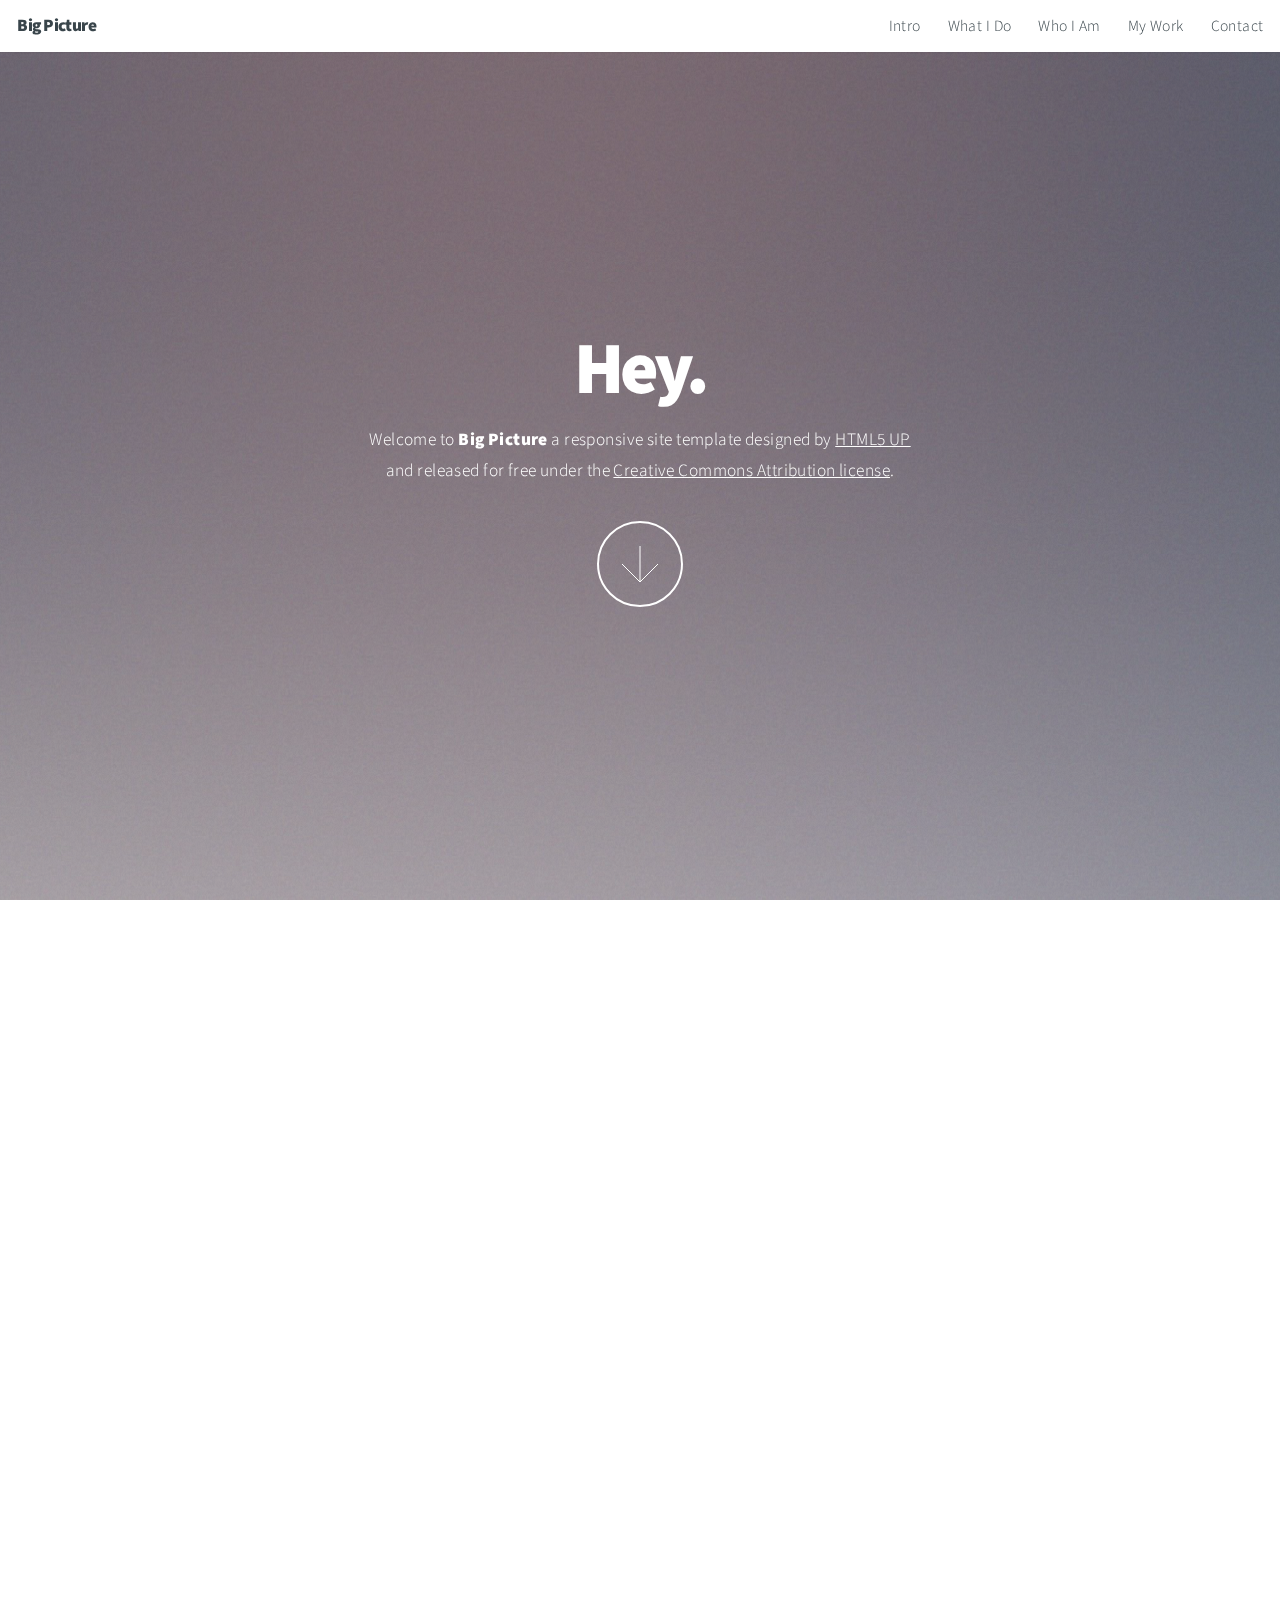
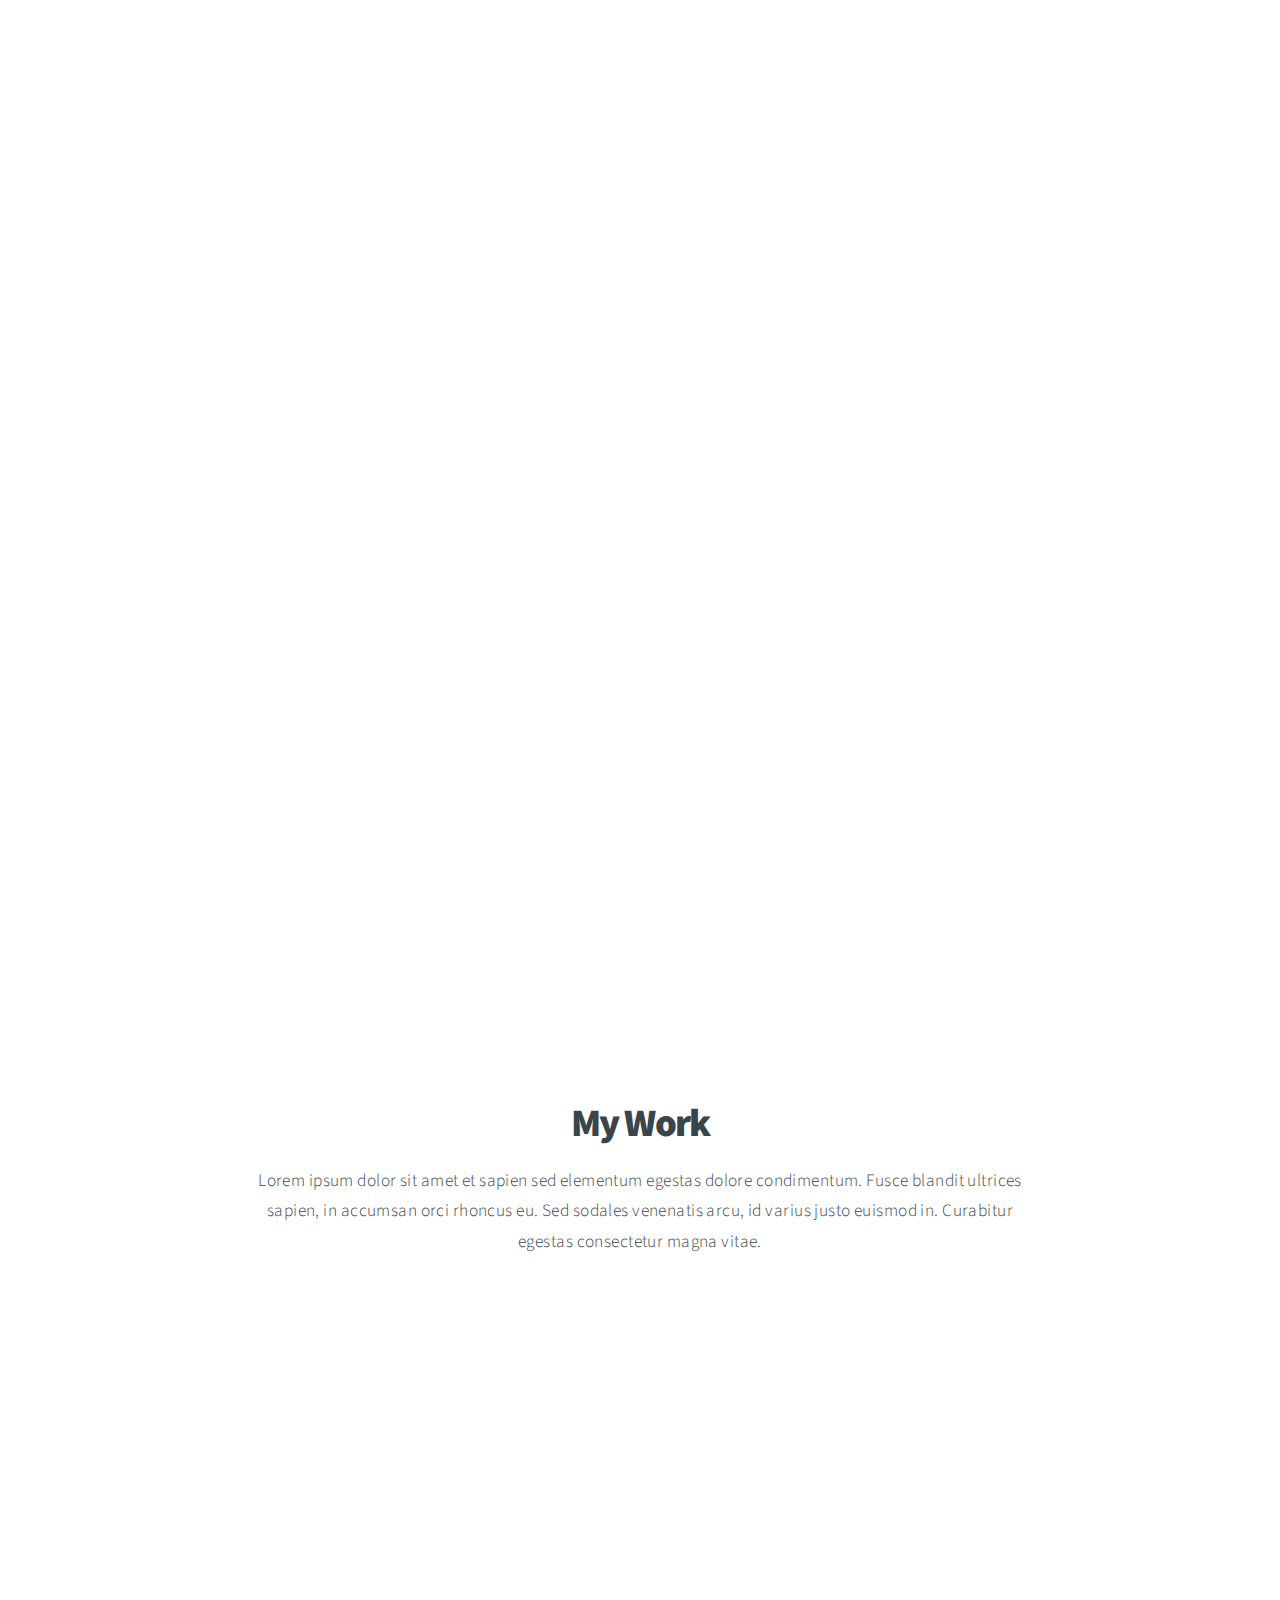
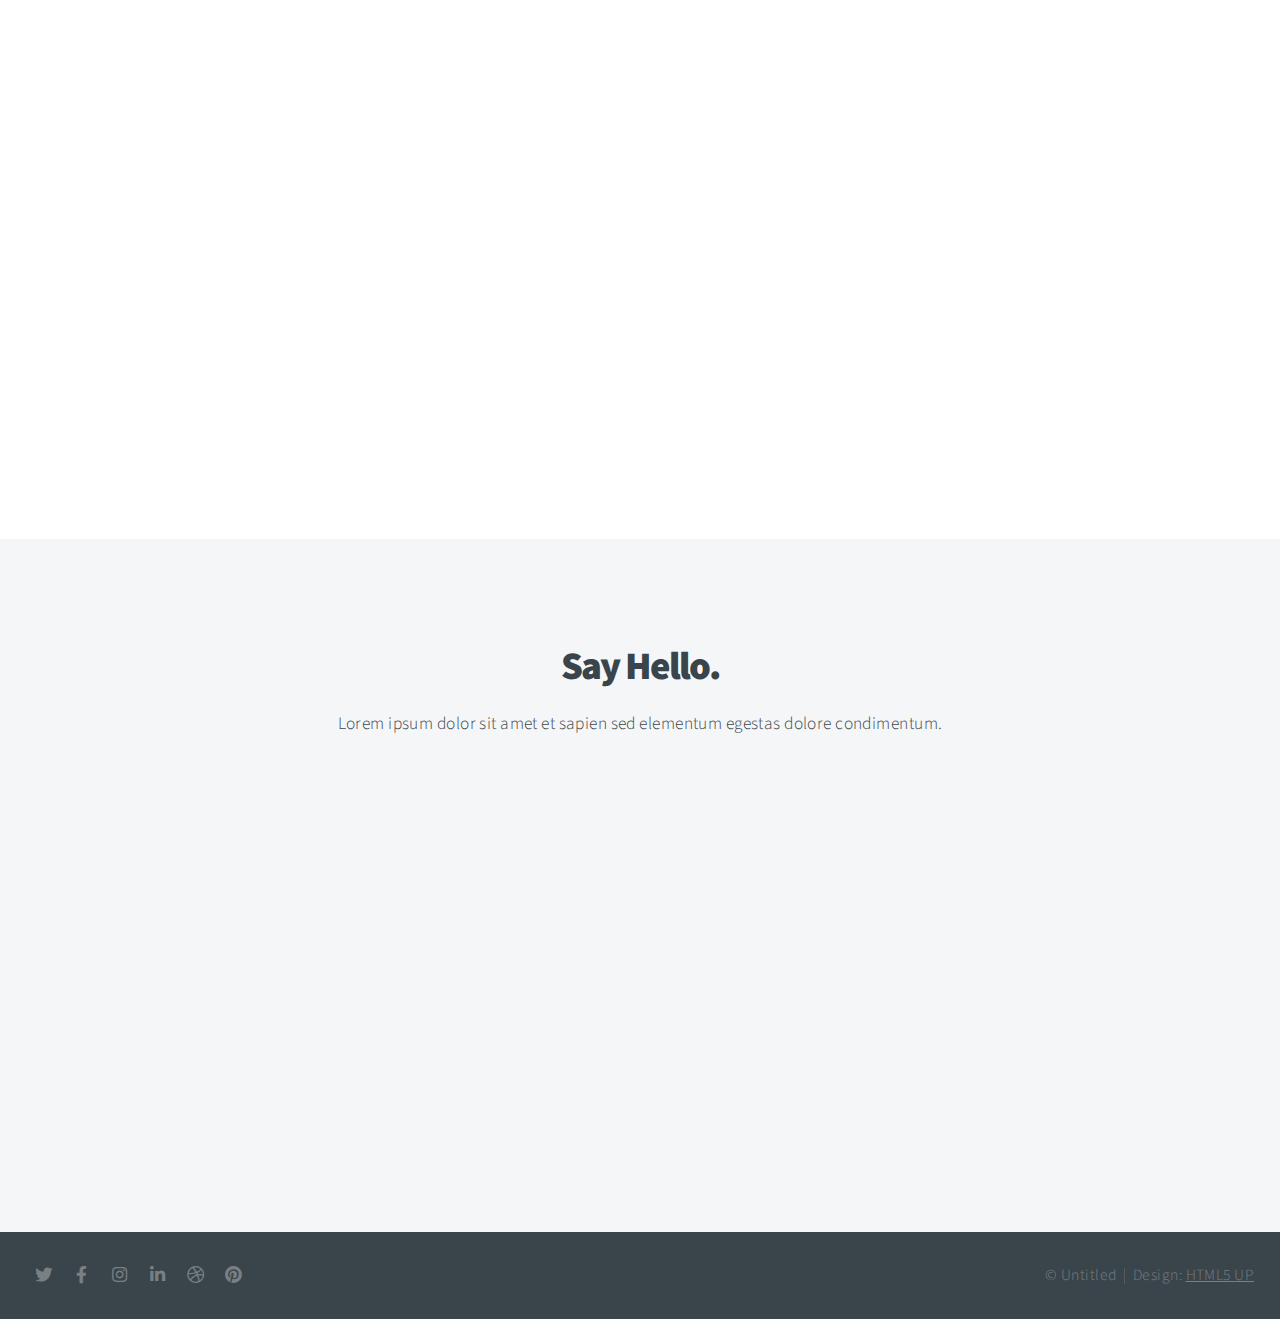
==== html5up-big-picture/index.html @ c62e4cae "html5 template added" ====
<!DOCTYPE HTML>
<!--
	Big Picture by HTML5 UP
	html5up.net | @ajlkn
	Free for personal and commercial use under the CCA 3.0 license (html5up.net/license)
-->
<html>
	<head>
		<title>Big Picture by HTML5 UP</title>
		<meta charset="utf-8" />
		<meta name="viewport" content="width=device-width, initial-scale=1, user-scalable=no" />
		<link rel="stylesheet" href="assets/css/main.css" />
		<noscript><link rel="stylesheet" href="assets/css/noscript.css" /></noscript>
	</head>
	<body class="is-preload">

		<!-- Header -->
			<header id="header">
				<h1>Big Picture</h1>
				<nav>
					<ul>
						<li><a href="#intro">Intro</a></li>
						<li><a href="#one">What I Do</a></li>
						<li><a href="#two">Who I Am</a></li>
						<li><a href="#work">My Work</a></li>
						<li><a href="#contact">Contact</a></li>
					</ul>
				</nav>
			</header>

		<!-- Intro -->
			<section id="intro" class="main style1 dark fullscreen">
				<div class="content">
					<header>
						<h2>Hey.</h2>
					</header>
					<p>Welcome to <strong>Big Picture</strong> a responsive site template designed by <a href="https://html5up.net">HTML5 UP</a><br />
					and released for free under the <a href="https://html5up.net/license">Creative Commons Attribution license</a>.</p>
					<footer>
						<a href="#one" class="button style2 down">More</a>
					</footer>
				</div>
			</section>

		<!-- One -->
			<section id="one" class="main style2 right dark fullscreen">
				<div class="content box style2">
					<header>
						<h2>What I Do</h2>
					</header>
					<p>Lorem ipsum dolor sit amet et sapien sed elementum egestas dolore condimentum.
					Fusce blandit ultrices sapien, in accumsan orci rhoncus eu. Sed sodales venenatis arcu,
					id varius justo euismod in. Curabitur egestas consectetur magna.</p>
				</div>
				<a href="#two" class="button style2 down anchored">Next</a>
			</section>

		<!-- Two -->
			<section id="two" class="main style2 left dark fullscreen">
				<div class="content box style2">
					<header>
						<h2>Who I Am</h2>
					</header>
					<p>Lorem ipsum dolor sit amet et sapien sed elementum egestas dolore condimentum.
					Fusce blandit ultrices sapien, in accumsan orci rhoncus eu. Sed sodales venenatis arcu,
					id varius justo euismod in. Curabitur egestas consectetur magna.</p>
				</div>
				<a href="#work" class="button style2 down anchored">Next</a>
			</section>

		<!-- Work -->
			<section id="work" class="main style3 primary">
				<div class="content">
					<header>
						<h2>My Work</h2>
						<p>Lorem ipsum dolor sit amet et sapien sed elementum egestas dolore condimentum.
						Fusce blandit ultrices sapien, in accumsan orci rhoncus eu. Sed sodales venenatis
						arcu, id varius justo euismod in. Curabitur egestas consectetur magna vitae.</p>
					</header>

					<!-- Gallery  -->
						<div class="gallery">
							<article class="from-left">
								<a href="images/fulls/01.jpg" class="image fit"><img src="images/thumbs/01.jpg" title="The Anonymous Red" alt="" /></a>
							</article>
							<article class="from-right">
								<a href="images/fulls/02.jpg" class="image fit"><img src="images/thumbs/02.jpg" title="Airchitecture II" alt="" /></a>
							</article>
							<article class="from-left">
								<a href="images/fulls/03.jpg" class="image fit"><img src="images/thumbs/03.jpg" title="Air Lounge" alt="" /></a>
							</article>
							<article class="from-right">
								<a href="images/fulls/04.jpg" class="image fit"><img src="images/thumbs/04.jpg" title="Carry on" alt="" /></a>
							</article>
							<article class="from-left">
								<a href="images/fulls/05.jpg" class="image fit"><img src="images/thumbs/05.jpg" title="The sparkling shell" alt="" /></a>
							</article>
							<article class="from-right">
								<a href="images/fulls/06.jpg" class="image fit"><img src="images/thumbs/06.jpg" title="Bent IX" alt="" /></a>
							</article>
						</div>

				</div>
			</section>

		<!-- Contact -->
			<section id="contact" class="main style3 secondary">
				<div class="content">
					<header>
						<h2>Say Hello.</h2>
						<p>Lorem ipsum dolor sit amet et sapien sed elementum egestas dolore condimentum.</p>
					</header>
					<div class="box">
						<form method="post" action="#">
							<div class="fields">
								<div class="field half"><input type="text" name="name" placeholder="Name" /></div>
								<div class="field half"><input type="email" name="email" placeholder="Email" /></div>
								<div class="field"><textarea name="message" placeholder="Message" rows="6"></textarea></div>
							</div>
							<ul class="actions special">
								<li><input type="submit" value="Send Message" /></li>
							</ul>
						</form>
					</div>
				</div>
			</section>

		<!-- Footer -->
			<footer id="footer">

				<!-- Icons -->
					<ul class="icons">
						<li><a href="#" class="icon brands fa-twitter"><span class="label">Twitter</span></a></li>
						<li><a href="#" class="icon brands fa-facebook-f"><span class="label">Facebook</span></a></li>
						<li><a href="#" class="icon brands fa-instagram"><span class="label">Instagram</span></a></li>
						<li><a href="#" class="icon brands fa-linkedin-in"><span class="label">LinkedIn</span></a></li>
						<li><a href="#" class="icon brands fa-dribbble"><span class="label">Dribbble</span></a></li>
						<li><a href="#" class="icon brands fa-pinterest"><span class="label">Pinterest</span></a></li>
					</ul>

				<!-- Menu -->
					<ul class="menu">
						<li>&copy; Untitled</li><li>Design: <a href="https://html5up.net">HTML5 UP</a></li>
					</ul>

			</footer>

		<!-- Scripts -->
			<script src="assets/js/jquery.min.js"></script>
			<script src="assets/js/jquery.poptrox.min.js"></script>
			<script src="assets/js/jquery.scrolly.min.js"></script>
			<script src="assets/js/jquery.scrollex.min.js"></script>
			<script src="assets/js/browser.min.js"></script>
			<script src="assets/js/breakpoints.min.js"></script>
			<script src="assets/js/util.js"></script>
			<script src="assets/js/main.js"></script>

	</body>
</html>
---- html5up-big-picture/assets/css/main.css ----
@import url("https://fonts.googleapis.com/css?family=Source+Sans+Pro:300,900");
@import url("fontawesome-all.min.css");

/*
	Big Picture by HTML5 UP
	html5up.net | @ajlkn
	Free for personal and commercial use under the CCA 3.0 license (html5up.net/license)
*/

html, body, div, span, applet, object,
iframe, h1, h2, h3, h4, h5, h6, p, blockquote,
pre, a, abbr, acronym, address, big, cite,
code, del, dfn, em, img, ins, kbd, q, s, samp,
small, strike, strong, sub, sup, tt, var, b,
u, i, center, dl, dt, dd, ol, ul, li, fieldset,
form, label, legend, table, caption, tbody,
tfoot, thead, tr, th, td, article, aside,
canvas, details, embed, figure, figcaption,
footer, header, hgroup, menu, nav, output, ruby,
section, summary, time, mark, audio, video {
	margin: 0;
	padding: 0;
	border: 0;
	font-size: 100%;
	font: inherit;
	vertical-align: baseline;}

article, aside, details, figcaption, figure,
footer, header, hgroup, menu, nav, section {
	display: block;}

body {
	line-height: 1;
}

ol, ul {
	list-style: none;
}

blockquote, q {
	quotes: none;
}

	blockquote:before, blockquote:after, q:before, q:after {
		content: '';
		content: none;
	}

table {
	border-collapse: collapse;
	border-spacing: 0;
}

body {
	-webkit-text-size-adjust: none;
}

mark {
	background-color: transparent;
	color: inherit;
}

input::-moz-focus-inner {
	border: 0;
	padding: 0;
}

input, select, textarea {
	-moz-appearance: none;
	-webkit-appearance: none;
	-ms-appearance: none;
	appearance: none;
}

/* Basic */

	@-ms-viewport {
		width: device-width;
	}

	html {
		height: 100%;
	}

	html {
		box-sizing: border-box;
	}

	*, *:before, *:after {
		box-sizing: inherit;
	}

	body {
		background: #ffffff;
		height: 100%;
		min-width: 320px;
	}

		body.is-preload *, body.is-preload *:before, body.is-preload *:after {
			-moz-animation: none !important;
			-webkit-animation: none !important;
			-ms-animation: none !important;
			animation: none !important;
			-moz-transition: none !important;
			-webkit-transition: none !important;
			-ms-transition: none !important;
			transition: none !important;
		}

/* Spinner */

	@-moz-keyframes spinner-rotate {
		0% {
			-moz-transform: scale(1) rotate(0deg);
			-webkit-transform: scale(1) rotate(0deg);
			-ms-transform: scale(1) rotate(0deg);
			transform: scale(1) rotate(0deg);
		}

		100% {
			-moz-transform: scale(1) rotate(360deg);
			-webkit-transform: scale(1) rotate(360deg);
			-ms-transform: scale(1) rotate(360deg);
			transform: scale(1) rotate(360deg);
		}
	}

	@-webkit-keyframes spinner-rotate {
		0% {
			-moz-transform: scale(1) rotate(0deg);
			-webkit-transform: scale(1) rotate(0deg);
			-ms-transform: scale(1) rotate(0deg);
			transform: scale(1) rotate(0deg);
		}

		100% {
			-moz-transform: scale(1) rotate(360deg);
			-webkit-transform: scale(1) rotate(360deg);
			-ms-transform: scale(1) rotate(360deg);
			transform: scale(1) rotate(360deg);
		}
	}

	@-ms-keyframes spinner-rotate {
		0% {
			-moz-transform: scale(1) rotate(0deg);
			-webkit-transform: scale(1) rotate(0deg);
			-ms-transform: scale(1) rotate(0deg);
			transform: scale(1) rotate(0deg);
		}

		100% {
			-moz-transform: scale(1) rotate(360deg);
			-webkit-transform: scale(1) rotate(360deg);
			-ms-transform: scale(1) rotate(360deg);
			transform: scale(1) rotate(360deg);
		}
	}

	@keyframes spinner-rotate {
		0% {
			-moz-transform: scale(1) rotate(0deg);
			-webkit-transform: scale(1) rotate(0deg);
			-ms-transform: scale(1) rotate(0deg);
			transform: scale(1) rotate(0deg);
		}

		100% {
			-moz-transform: scale(1) rotate(360deg);
			-webkit-transform: scale(1) rotate(360deg);
			-ms-transform: scale(1) rotate(360deg);
			transform: scale(1) rotate(360deg);
		}
	}

/* Loader */

	@-moz-keyframes spinner-show {
		0% {
			opacity: 0;
		}

		100% {
			opacity: 1;
		}
	}

	@-webkit-keyframes spinner-show {
		0% {
			opacity: 0;
		}

		100% {
			opacity: 1;
		}
	}

	@-ms-keyframes spinner-show {
		0% {
			opacity: 0;
		}

		100% {
			opacity: 1;
		}
	}

	@keyframes spinner-show {
		0% {
			opacity: 0;
		}

		100% {
			opacity: 1;
		}
	}

	@-moz-keyframes spinner-hide {
		0% {
			-moz-transform: scale(1) rotate(0deg);
			-webkit-transform: scale(1) rotate(0deg);
			-ms-transform: scale(1) rotate(0deg);
			transform: scale(1) rotate(0deg);
			color: #e5e6e7;
			z-index: 100001;
		}

		99% {
			-moz-transform: scale(0.5) rotate(360deg);
			-webkit-transform: scale(0.5) rotate(360deg);
			-ms-transform: scale(0.5) rotate(360deg);
			transform: scale(0.5) rotate(360deg);
			color: #e5e6e7;
			z-index: 100001;
		}

		100% {
			-moz-transform: scale(0.5) rotate(360deg);
			-webkit-transform: scale(0.5) rotate(360deg);
			-ms-transform: scale(0.5) rotate(360deg);
			transform: scale(0.5) rotate(360deg);
			color: #e5e6e7;
			z-index: -1;
		}
	}

	@-webkit-keyframes spinner-hide {
		0% {
			-moz-transform: scale(1) rotate(0deg);
			-webkit-transform: scale(1) rotate(0deg);
			-ms-transform: scale(1) rotate(0deg);
			transform: scale(1) rotate(0deg);
			color: #e5e6e7;
			z-index: 100001;
		}

		99% {
			-moz-transform: scale(0.5) rotate(360deg);
			-webkit-transform: scale(0.5) rotate(360deg);
			-ms-transform: scale(0.5) rotate(360deg);
			transform: scale(0.5) rotate(360deg);
			color: #e5e6e7;
			z-index: 100001;
		}

		100% {
			-moz-transform: scale(0.5) rotate(360deg);
			-webkit-transform: scale(0.5) rotate(360deg);
			-ms-transform: scale(0.5) rotate(360deg);
			transform: scale(0.5) rotate(360deg);
			color: #e5e6e7;
			z-index: -1;
		}
	}

	@-ms-keyframes spinner-hide {
		0% {
			-moz-transform: scale(1) rotate(0deg);
			-webkit-transform: scale(1) rotate(0deg);
			-ms-transform: scale(1) rotate(0deg);
			transform: scale(1) rotate(0deg);
			color: #e5e6e7;
			z-index: 100001;
		}

		99% {
			-moz-transform: scale(0.5) rotate(360deg);
			-webkit-transform: scale(0.5) rotate(360deg);
			-ms-transform: scale(0.5) rotate(360deg);
			transform: scale(0.5) rotate(360deg);
			color: #e5e6e7;
			z-index: 100001;
		}

		100% {
			-moz-transform: scale(0.5) rotate(360deg);
			-webkit-transform: scale(0.5) rotate(360deg);
			-ms-transform: scale(0.5) rotate(360deg);
			transform: scale(0.5) rotate(360deg);
			color: #e5e6e7;
			z-index: -1;
		}
	}

	@keyframes spinner-hide {
		0% {
			-moz-transform: scale(1) rotate(0deg);
			-webkit-transform: scale(1) rotate(0deg);
			-ms-transform: scale(1) rotate(0deg);
			transform: scale(1) rotate(0deg);
			color: #e5e6e7;
			z-index: 100001;
		}

		99% {
			-moz-transform: scale(0.5) rotate(360deg);
			-webkit-transform: scale(0.5) rotate(360deg);
			-ms-transform: scale(0.5) rotate(360deg);
			transform: scale(0.5) rotate(360deg);
			color: #e5e6e7;
			z-index: 100001;
		}

		100% {
			-moz-transform: scale(0.5) rotate(360deg);
			-webkit-transform: scale(0.5) rotate(360deg);
			-ms-transform: scale(0.5) rotate(360deg);
			transform: scale(0.5) rotate(360deg);
			color: #e5e6e7;
			z-index: -1;
		}
	}

	@-moz-keyframes overlay-hide {
		0% {
			opacity: 1;
			z-index: 100000;
		}

		15% {
			opacity: 1;
			z-index: 100000;
		}

		99% {
			opacity: 0;
			z-index: 100000;
		}

		100% {
			opacity: 0;
			z-index: -1;
		}
	}

	@-webkit-keyframes overlay-hide {
		0% {
			opacity: 1;
			z-index: 100000;
		}

		15% {
			opacity: 1;
			z-index: 100000;
		}

		99% {
			opacity: 0;
			z-index: 100000;
		}

		100% {
			opacity: 0;
			z-index: -1;
		}
	}

	@-ms-keyframes overlay-hide {
		0% {
			opacity: 1;
			z-index: 100000;
		}

		15% {
			opacity: 1;
			z-index: 100000;
		}

		99% {
			opacity: 0;
			z-index: 100000;
		}

		100% {
			opacity: 0;
			z-index: -1;
		}
	}

	@keyframes overlay-hide {
		0% {
			opacity: 1;
			z-index: 100000;
		}

		15% {
			opacity: 1;
			z-index: 100000;
		}

		99% {
			opacity: 0;
			z-index: 100000;
		}

		100% {
			opacity: 0;
			z-index: -1;
		}
	}

	body {
		text-decoration: none;
	}

		body:before {
			-moz-animation: spinner-show 1.5s 1 0.25s ease forwards, spinner-hide 0.25s ease-in-out forwards !important;
			-webkit-animation: spinner-show 1.5s 1 0.25s ease forwards, spinner-hide 0.25s ease-in-out forwards !important;
			-ms-animation: spinner-show 1.5s 1 0.25s ease forwards, spinner-hide 0.25s ease-in-out forwards !important;
			animation: spinner-show 1.5s 1 0.25s ease forwards, spinner-hide 0.25s ease-in-out forwards !important;
			-moz-transform-origin: 50% 50%;
			-webkit-transform-origin: 50% 50%;
			-ms-transform-origin: 50% 50%;
			transform-origin: 50% 50%;
			-moz-osx-font-smoothing: grayscale;
			-webkit-font-smoothing: antialiased;
			font-family: FontAwesome;
			font-style: normal;
			font-weight: normal;
			text-transform: none !important;
			color: #e5e6e7;
			content: '\f1ce';
			cursor: default;
			display: block;
			font-size: 2em;
			height: 2em;
			left: 50%;
			line-height: 2em;
			margin: -1em 0 0 -1em;
			opacity: 0;
			position: fixed;
			text-align: center;
			top: 50%;
			width: 2em;
			z-index: -1;
		}

		body:after {
			-moz-animation: overlay-hide 1.5s ease-in forwards !important;
			-webkit-animation: overlay-hide 1.5s ease-in forwards !important;
			-ms-animation: overlay-hide 1.5s ease-in forwards !important;
			animation: overlay-hide 1.5s ease-in forwards !important;
			background: #ffffff;
			content: '';
			display: block;
			height: 100%;
			left: 0;
			opacity: 0;
			position: fixed;
			top: 0;
			width: 100%;
			z-index: -1;
		}

		body.is-preload:before {
			-moz-animation: spinner-show 1.5s 1 0.25s ease forwards, spinner-rotate 0.75s infinite linear !important;
			-webkit-animation: spinner-show 1.5s 1 0.25s ease forwards, spinner-rotate 0.75s infinite linear !important;
			-ms-animation: spinner-show 1.5s 1 0.25s ease forwards, spinner-rotate 0.75s infinite linear !important;
			animation: spinner-show 1.5s 1 0.25s ease forwards, spinner-rotate 0.75s infinite linear !important;
			z-index: 100001;
		}

		body.is-preload:after {
			-moz-animation: none !important;
			-webkit-animation: none !important;
			-ms-animation: none !important;
			animation: none !important;
			opacity: 1;
			z-index: 100000;
		}

	@media (-webkit-min-device-pixel-ratio: 2) {

		body:before {
			line-height: 2.025em;
		}

	}

/* Type */

	body, input, textarea, select {
		font-family: "Source Sans Pro", "sans-serif";
		font-weight: 300;
		font-size: 18pt;
		line-height: 1.75em;
		color: #39454b;
		letter-spacing: 0.025em;
	}

		@media screen and (max-width: 1920px) {

			body, input, textarea, select {
				font-size: 17pt;
			}

		}

		@media screen and (max-width: 1680px) {

			body, input, textarea, select {
				font-size: 15pt;
			}

		}

		@media screen and (max-width: 1280px) {

			body, input, textarea, select {
				font-size: 13pt;
			}

		}

		@media screen and (max-width: 1000px) {

			body, input, textarea, select {
				font-size: 13pt;
			}

		}

		@media screen and (max-width: 736px) {

			body, input, textarea, select {
				font-size: 12pt;
				line-height: 1.5em;
			}

		}

	h1, h2, h3, h4, h5, h6 {
		font-weight: 900;
		color: inherit;
		letter-spacing: -0.0325em;
	}

		h1 a, h2 a, h3 a, h4 a, h5 a, h6 a {
			color: inherit;
			text-decoration: none;
		}

	h2 {
		font-size: 2.25em;
		line-height: 1.25em;
		letter-spacing: -0.05em;
	}

	@media screen and (max-width: 736px) {

		h2 {
			font-size: 1.5em;
		}

	}

	strong, b {
		font-weight: 900;
		color: inherit;
	}

	em, i {
		font-style: italic;
	}

	a {
		-moz-transition: color 0.2s ease-in-out;
		-webkit-transition: color 0.2s ease-in-out;
		-ms-transition: color 0.2s ease-in-out;
		transition: color 0.2s ease-in-out;
		color: #98c593;
	}

	sub {
		position: relative;
		top: 0.5em;
		font-size: 0.8em;
	}

	sup {
		position: relative;
		top: -0.5em;
		font-size: 0.8em;
	}

	hr {
		border: 0;
		border-top: solid 1px #e5e6e7;
	}

	blockquote {
		border-left: solid 0.5em #e5e6e7;
		padding: 1em 0 1em 2em;
		font-style: italic;
	}

	p, ul, ol, dl, table {
		margin-bottom: 1em;
	}

/* Box */

	.box {
		background: #ffffff;
		color: #39454b;
		padding: 2em;
	}

		.box > :last-child {
			margin-bottom: 0;
		}

		.box.style2 {
			padding: 3.5em 2.5em 3.5em 2.5em;
		}

		@media screen and (max-width: 736px) {

			.box {
				padding: 1em;
			}

				.box.style2 {
					padding: 1.5em 1.25em 1.5em 1.25em;
					background-color: rgba(255, 255, 255, 0.9);
				}

		}

/* Button */

	input[type="button"],
	input[type="submit"],
	input[type="reset"],
	.button,
	button {
		-moz-appearance: none;
		-webkit-appearance: none;
		-ms-appearance: none;
		appearance: none;
		-moz-transition: background-color 0.2s ease-in-out;
		-webkit-transition: background-color 0.2s ease-in-out;
		-ms-transition: background-color 0.2s ease-in-out;
		transition: background-color 0.2s ease-in-out;
		background-color: #98c593;
		border: 0;
		border-radius: 3.5em;
		color: #ffffff;
		cursor: pointer;
		display: inline-block;
		height: 3.5em;
		line-height: 3.5em;
		outline: 0;
		padding: 0 2em 0 2em;
		position: relative;
		text-align: center;
		text-decoration: none;
	}

		input[type="button"].down,
		input[type="submit"].down,
		input[type="reset"].down,
		.button.down,
		button.down {
			width: 5em;
			height: 5em;
			line-height: 4.5em;
			padding: 0;
			background-image: url("images/dark-arrow.svg");
			background-position: center center;
			background-repeat: no-repeat;
			text-indent: -10em;
			overflow: hidden;
		}

			input[type="button"].down.anchored,
			input[type="submit"].down.anchored,
			input[type="reset"].down.anchored,
			.button.down.anchored,
			button.down.anchored {
				bottom: 0;
				border-bottom: 0;
				border-radius: 3em 3em 0 0;
				height: 4.5em;
				margin-left: -2.5em;
			}

		input[type="button"].anchored,
		input[type="submit"].anchored,
		input[type="reset"].anchored,
		.button.anchored,
		button.anchored {
			position: absolute;
			left: 50%;
		}

		input[type="button"]:hover,
		input[type="submit"]:hover,
		input[type="reset"]:hover,
		.button:hover,
		button:hover {
			background-color: #a8cea4;
		}

		input[type="button"]:active,
		input[type="submit"]:active,
		input[type="reset"]:active,
		.button:active,
		button:active {
			background-color: #88bc82;
		}

		input[type="button"].style2,
		input[type="submit"].style2,
		input[type="reset"].style2,
		.button.style2,
		button.style2 {
			background-color: transparent;
			border: solid 2px #e5e6e7;
			color: inherit;
		}

			input[type="button"].style2:hover,
			input[type="submit"].style2:hover,
			input[type="reset"].style2:hover,
			.button.style2:hover,
			button.style2:hover {
				background-color: rgba(229, 230, 231, 0.25);
			}

			input[type="button"].style2:active,
			input[type="submit"].style2:active,
			input[type="reset"].style2:active,
			.button.style2:active,
			button.style2:active {
				background-color: rgba(229, 230, 231, 0.375);
			}

			input[type="button"].style2.down,
			input[type="submit"].style2.down,
			input[type="reset"].style2.down,
			.button.style2.down,
			button.style2.down {
				background-image: url("images/arrow.svg");
			}

/* Form */

	form {
		margin: 0 0 2em 0;
	}

		form > :last-child {
			margin-bottom: 0;
		}

		form > .fields {
			display: -moz-flex;
			display: -webkit-flex;
			display: -ms-flex;
			display: flex;
			-moz-flex-wrap: wrap;
			-webkit-flex-wrap: wrap;
			-ms-flex-wrap: wrap;
			flex-wrap: wrap;
			width: calc(100% + 3em);
			margin: -1.5em 0 2em -1.5em;
		}

			form > .fields > .field {
				-moz-flex-grow: 0;
				-webkit-flex-grow: 0;
				-ms-flex-grow: 0;
				flex-grow: 0;
				-moz-flex-shrink: 0;
				-webkit-flex-shrink: 0;
				-ms-flex-shrink: 0;
				flex-shrink: 0;
				padding: 1.5em 0 0 1.5em;
				width: calc(100% - 1.5em);
			}

				form > .fields > .field.half {
					width: calc(50% - 0.75em);
				}

				form > .fields > .field.third {
					width: calc(100%/3 - 0.5em);
				}

				form > .fields > .field.quarter {
					width: calc(25% - 0.375em);
				}

		@media screen and (max-width: 480px) {

			form > .fields {
				width: calc(100% + 2em);
				margin: -1em 0 2em -1em;
			}

				form > .fields > .field {
					padding: 1em 0 0 1em;
					width: calc(100% - 1em);
				}

					form > .fields > .field.half {
						width: calc(100% - 1em);
					}

					form > .fields > .field.third {
						width: calc(100% - 1em);
					}

					form > .fields > .field.quarter {
						width: calc(100% - 1em);
					}

		}

	label {
		display: block;
	}

	input[type="text"],
	input[type="password"],
	input[type="email"],
	input[type="tel"],
	input[type="search"],
	input[type="url"],
	select,
	textarea {
		-moz-appearance: none;
		-webkit-appearance: none;
		-ms-appearance: none;
		appearance: none;
		-moz-transition: border-color 0.2s ease-in-out, color 0.2s ease-in-out;
		-webkit-transition: border-color 0.2s ease-in-out, color 0.2s ease-in-out;
		-ms-transition: border-color 0.2s ease-in-out, color 0.2s ease-in-out;
		transition: border-color 0.2s ease-in-out, color 0.2s ease-in-out;
		color: #39454b;
		display: block;
		width: 100%;
		padding: 0.65em 0.75em;
		background: none;
		border: solid 2px #e5e6e7;
		color: inherit;
		border-radius: 0.5em;
		outline: none;
	}

		input[type="text"]:focus,
		input[type="password"]:focus,
		input[type="email"]:focus,
		input[type="tel"]:focus,
		input[type="search"]:focus,
		input[type="url"]:focus,
		select:focus,
		textarea:focus {
			border-color: #9ac8e9;
		}

	input[type="text"],
	input[type="password"],
	input[type="email"],
	input[type="tel"],
	input[type="search"],
	input[type="url"],
	select {
		line-height: 1.35em;
	}

	textarea {
		min-height: 8em;
	}

	::-moz-focus-inner {
		border: 0;
	}

	::-webkit-input-placeholder {
		opacity: 0.375;
	}

	:-moz-placeholder {
		opacity: 0.375;
	}

	::-moz-placeholder {
		opacity: 0.375;
	}

	:-ms-input-placeholder {
		opacity: 0.375;
	}

/* Icon */

	.icon {
		text-decoration: none;
		position: relative;
		text-decoration: none;
	}

		.icon:before {
			-moz-osx-font-smoothing: grayscale;
			-webkit-font-smoothing: antialiased;
			display: inline-block;
			font-style: normal;
			font-variant: normal;
			text-rendering: auto;
			line-height: 1;
			text-transform: none !important;
			font-family: 'Font Awesome 5 Free';
			font-weight: 400;
		}

		.icon:before {
			line-height: inherit;
		}

		.icon > .label {
			display: none;
		}

		.icon.solid:before {
			font-weight: 900;
		}

		.icon.brands:before {
			font-family: 'Font Awesome 5 Brands';
		}

/* Image */

	.image {
		position: relative;
		display: inline-block;
	}

		.image:before {
			content: '';
			position: absolute;
			left: 0;
			top: 0;
			width: 100%;
			height: 100%;
			background: url("images/overlay.png");
		}

		.image img {
			display: block;
			width: 100%;
		}

		.image.featured {
			display: block;
			width: 100%;
			margin: 0 0 2em 0;
		}

		.image.fit {
			display: block;
			width: 100%;
		}

		.image.left {
			float: left;
			margin: 0 2em 2em 0;
		}

		.image.centered {
			display: block;
			margin: 0 0 2em 0;
		}

			.image.centered img {
				margin: 0 auto;
				width: auto;
			}

/* List */

	ul.default {
		list-style: disc;
		padding-left: 1em;
	}

		ul.default li {
			padding-left: 0.5em;
		}

	ul.menu {
		cursor: default;
	}

		ul.menu li {
			display: inline-block;
			line-height: 1em;
			border-left: solid 1px #e5e6e7;
			padding: 0 0 0 0.5em;
			margin: 0 0 0 0.5em;
		}

			ul.menu li:first-child {
				border-left: 0;
				padding-left: 0;
				margin-left: 0;
			}

	ol.default {
		list-style: decimal;
		padding-left: 1.25em;
	}

		ol.default li {
			padding-left: 0.25em;
		}

/* Actions */

	ul.actions {
		display: -moz-flex;
		display: -webkit-flex;
		display: -ms-flex;
		display: flex;
		cursor: default;
		list-style: none;
		margin-left: -1em;
		padding-left: 0;
	}

		ul.actions li {
			padding: 0 0 0 1em;
			vertical-align: middle;
		}

		ul.actions.special {
			-moz-justify-content: center;
			-webkit-justify-content: center;
			-ms-justify-content: center;
			justify-content: center;
			width: 100%;
			margin-left: 0;
		}

			ul.actions.special li:first-child {
				padding-left: 0;
			}

		ul.actions.stacked {
			-moz-flex-direction: column;
			-webkit-flex-direction: column;
			-ms-flex-direction: column;
			flex-direction: column;
			margin-left: 0;
		}

			ul.actions.stacked li {
				padding: 1.3em 0 0 0;
			}

				ul.actions.stacked li:first-child {
					padding-top: 0;
				}

		ul.actions.fit {
			width: calc(100% + 1em);
		}

			ul.actions.fit li {
				-moz-flex-grow: 1;
				-webkit-flex-grow: 1;
				-ms-flex-grow: 1;
				flex-grow: 1;
				-moz-flex-shrink: 1;
				-webkit-flex-shrink: 1;
				-ms-flex-shrink: 1;
				flex-shrink: 1;
				width: 100%;
			}

				ul.actions.fit li > * {
					width: 100%;
				}

			ul.actions.fit.stacked {
				width: 100%;
			}

		@media screen and (max-width: 480px) {

			ul.actions:not(.fixed) {
				-moz-flex-direction: column;
				-webkit-flex-direction: column;
				-ms-flex-direction: column;
				flex-direction: column;
				margin-left: 0;
				width: 100% !important;
			}

				ul.actions:not(.fixed) li {
					-moz-flex-grow: 1;
					-webkit-flex-grow: 1;
					-ms-flex-grow: 1;
					flex-grow: 1;
					-moz-flex-shrink: 1;
					-webkit-flex-shrink: 1;
					-ms-flex-shrink: 1;
					flex-shrink: 1;
					padding: 1em 0 0 0;
					text-align: center;
					width: 100%;
				}

					ul.actions:not(.fixed) li > * {
						width: 100%;
					}

					ul.actions:not(.fixed) li:first-child {
						padding-top: 0;
					}

					ul.actions:not(.fixed) li input[type="submit"],
					ul.actions:not(.fixed) li input[type="reset"],
					ul.actions:not(.fixed) li input[type="button"],
					ul.actions:not(.fixed) li button,
					ul.actions:not(.fixed) li .button {
						width: 100%;
					}

						ul.actions:not(.fixed) li input[type="submit"].icon:before,
						ul.actions:not(.fixed) li input[type="reset"].icon:before,
						ul.actions:not(.fixed) li input[type="button"].icon:before,
						ul.actions:not(.fixed) li button.icon:before,
						ul.actions:not(.fixed) li .button.icon:before {
							margin-left: -0.5rem;
						}

		}

/* Icons */

	ul.icons {
		cursor: default;
	}

		ul.icons li {
			display: inline-block;
		}

		ul.icons a {
			display: inline-block;
			width: 2em;
			height: 2em;
			line-height: 2em;
			text-align: center;
			border: 0;
		}

/* Sections/Article */

	header {
		margin-bottom: 1em;
	}

		header p {
			display: block;
			margin: 1em 0 0 0;
			padding: 0 0 0.5em 0;
		}

	footer {
		margin-top: 2em;
	}

/* Table */

	table {
		width: 100%;
	}

		table.default {
			width: 100%;
		}

			table.default tbody tr:nth-child(2n+2) {
				background: rgba(229, 230, 231, 0.5);
			}

			table.default td {
				padding: 0.5em 1em 0.5em 1em;
			}

			table.default th {
				text-align: left;
				font-weight: 900;
				padding: 0.5em 1em 0.5em 1em;
			}

			table.default thead {
				background: #39454b;
				color: #ffffff;
			}

			table.default tfoot {
				background: #e5e6e7;
			}

/* Poptrox */

	.poptrox-popup {
		-moz-box-sizing: content-box;
		-webkit-box-sizing: content-box;
		-ms-box-sizing: content-box;
		box-sizing: content-box;
		background: #fff;
		padding-bottom: 3em;
		box-shadow: 0 0.1em 0.15em 0 rgba(0, 0, 0, 0.15);
	}

		.poptrox-popup .loader {
			position: absolute;
			top: 50%;
			left: 50%;
			margin: -1em 0 0 -1em;
			width: 2em;
			height: 2em;
			display: block;
			font-size: 2em;
		}

			.poptrox-popup .loader:before {
				-moz-animation: spinner-rotate 0.75s infinite linear !important;
				-webkit-animation: spinner-rotate 0.75s infinite linear !important;
				-ms-animation: spinner-rotate 0.75s infinite linear !important;
				animation: spinner-rotate 0.75s infinite linear !important;
				-moz-osx-font-smoothing: grayscale;
				-webkit-font-smoothing: antialiased;
				font-family: FontAwesome;
				font-style: normal;
				font-weight: normal;
				text-transform: none !important;
				color: #e5e6e7;
				content: '\f1ce';
				cursor: default;
				display: block;
				height: 2em;
				left: 0;
				line-height: 2em;
				position: absolute;
				text-align: center;
				top: 0;
				width: 2em;
			}

		.poptrox-popup .caption {
			position: absolute;
			bottom: 0;
			left: 0;
			background: #ffffff;
			width: 100%;
			height: 3em;
			line-height: 2.8em;
			text-align: center;
			cursor: default;
			z-index: 1;
			font-size: 0.9em;
		}

		.poptrox-popup .nav-next,
		.poptrox-popup .nav-previous {
			-moz-transition: opacity 0.2s ease-in-out;
			-webkit-transition: opacity 0.2s ease-in-out;
			-ms-transition: opacity 0.2s ease-in-out;
			transition: opacity 0.2s ease-in-out;
			position: absolute;
			top: 0;
			width: 50%;
			height: 100%;
			opacity: 0;
			cursor: pointer;
			background: rgba(0, 0, 0, 0.01);
			-webkit-tap-highlight-color: rgba(255, 255, 255, 0);
		}

		.poptrox-popup .nav-next:before,
		.poptrox-popup .nav-previous:before {
			content: '';
			position: absolute;
			width: 96px;
			height: 64px;
			background: url("images/poptrox-nav.svg");
			top: calc(50% - 1.5em);
			margin: -32px 0 0 0;
		}

		.poptrox-popup:hover .nav-next,
		.poptrox-popup:hover .nav-previous {
			opacity: 0.5;
		}

		.poptrox-popup:hover .nav-next:hover,
		.poptrox-popup:hover .nav-previous:hover {
			opacity: 1.0;
		}

		.poptrox-popup .nav-previous:before {
			-moz-transform: scaleX(-1);
			-webkit-transform: scaleX(-1);
			-ms-transform: scaleX(-1);
			transform: scaleX(-1);
			-ms-filter: "FlipH";
			filter: FlipH;
		}

		.poptrox-popup .nav-next {
			right: 0;
		}

			.poptrox-popup .nav-next:before {
				right: 0;
			}

		.poptrox-popup .nav-previous {
			left: 0;
		}

			.poptrox-popup .nav-previous:before {
				left: 0;
			}

		.poptrox-popup .closer {
			-moz-transition: opacity 0.2s ease-in-out;
			-webkit-transition: opacity 0.2s ease-in-out;
			-ms-transition: opacity 0.2s ease-in-out;
			transition: opacity 0.2s ease-in-out;
			position: absolute;
			top: 0;
			right: 0;
			width: 64px;
			height: 64px;
			text-indent: -9999px;
			z-index: 2;
			opacity: 0;
			-webkit-tap-highlight-color: rgba(255, 255, 255, 0);
		}

			.poptrox-popup .closer:before {
				content: '';
				display: block;
				position: absolute;
				right: 16px;
				top: 16px;
				width: 40px;
				height: 40px;
				border-radius: 100%;
				box-shadow: inset 0 0 0 2px #fff;
				background: url("images/poptrox-closer.svg") center center;
				color: #ffffff !important;
			}

		.poptrox-popup:hover .closer {
			opacity: 0.5;
		}

			.poptrox-popup:hover .closer:hover {
				opacity: 1.0;
			}

		body.is-touch .poptrox-popup .nav-next,
		body.is-touch .poptrox-popup .nav-previous,
		body.is-touch .poptrox-popup .closer {
			opacity: 1.0 !important;
		}

		@media screen and (max-width: 736px) {

			.poptrox-popup .nav-next:before,
			.poptrox-popup .nav-previous:before {
				width: 48px;
				height: 32px;
				background-size: contain;
				margin: -16px 0 0 0;
			}

			.poptrox-popup .closer:before {
				right: 12px;
				top: 12px;
				width: 20px;
				height: 20px;
				box-shadow: inset 0 0 0 1px #fff;
				background-size: contain;
				opacity: 0.65;
			}

		}

/* Gallery */

	.gallery {
		display: -moz-flex;
		display: -webkit-flex;
		display: -ms-flex;
		display: flex;
		-moz-flex-wrap: wrap;
		-webkit-flex-wrap: wrap;
		-ms-flex-wrap: wrap;
		flex-wrap: wrap;
		width: 45em;
		max-width: 100%;
		margin: 0 auto 2em auto;
	}

		.gallery article {
			-moz-transition: -moz-transform 1s ease, opacity 1s ease;
			-webkit-transition: -webkit-transform 1s ease, opacity 1s ease;
			-ms-transition: -ms-transform 1s ease, opacity 1s ease;
			transition: transform 1s ease, opacity 1s ease;
			-moz-transform: translateX(0);
			-webkit-transform: translateX(0);
			-ms-transform: translateX(0);
			transform: translateX(0);
			width: 50%;
			position: relative;
			opacity: 1.0;
		}

			.gallery article .image {
				margin: 0;
				display: block;
			}

			.gallery article:nth-last-child(1n) {
				-moz-transition-delay: 0.05s;
				-webkit-transition-delay: 0.05s;
				-ms-transition-delay: 0.05s;
				transition-delay: 0.05s;
			}

			.gallery article:nth-last-child(2n) {
				-moz-transition-delay: 0.05s;
				-webkit-transition-delay: 0.05s;
				-ms-transition-delay: 0.05s;
				transition-delay: 0.05s;
			}

			.gallery article:nth-last-child(2n) {
				-moz-transition-delay: 0.1s;
				-webkit-transition-delay: 0.1s;
				-ms-transition-delay: 0.1s;
				transition-delay: 0.1s;
			}

			.gallery article:nth-last-child(3n) {
				-moz-transition-delay: 0.1s;
				-webkit-transition-delay: 0.1s;
				-ms-transition-delay: 0.1s;
				transition-delay: 0.1s;
			}

			.gallery article:nth-last-child(3n) {
				-moz-transition-delay: 0.15s;
				-webkit-transition-delay: 0.15s;
				-ms-transition-delay: 0.15s;
				transition-delay: 0.15s;
			}

			.gallery article:nth-last-child(4n) {
				-moz-transition-delay: 0.15s;
				-webkit-transition-delay: 0.15s;
				-ms-transition-delay: 0.15s;
				transition-delay: 0.15s;
			}

			.gallery article:nth-last-child(4n) {
				-moz-transition-delay: 0.2s;
				-webkit-transition-delay: 0.2s;
				-ms-transition-delay: 0.2s;
				transition-delay: 0.2s;
			}

			.gallery article:nth-last-child(5n) {
				-moz-transition-delay: 0.2s;
				-webkit-transition-delay: 0.2s;
				-ms-transition-delay: 0.2s;
				transition-delay: 0.2s;
			}

			.gallery article:nth-last-child(5n) {
				-moz-transition-delay: 0.25s;
				-webkit-transition-delay: 0.25s;
				-ms-transition-delay: 0.25s;
				transition-delay: 0.25s;
			}

			.gallery article:nth-last-child(6n) {
				-moz-transition-delay: 0.25s;
				-webkit-transition-delay: 0.25s;
				-ms-transition-delay: 0.25s;
				transition-delay: 0.25s;
			}

			.gallery article:nth-last-child(6n) {
				-moz-transition-delay: 0.3s;
				-webkit-transition-delay: 0.3s;
				-ms-transition-delay: 0.3s;
				transition-delay: 0.3s;
			}

			.gallery article:nth-last-child(7n) {
				-moz-transition-delay: 0.3s;
				-webkit-transition-delay: 0.3s;
				-ms-transition-delay: 0.3s;
				transition-delay: 0.3s;
			}

			.gallery article:nth-last-child(7n) {
				-moz-transition-delay: 0.35s;
				-webkit-transition-delay: 0.35s;
				-ms-transition-delay: 0.35s;
				transition-delay: 0.35s;
			}

			.gallery article:nth-last-child(8n) {
				-moz-transition-delay: 0.35s;
				-webkit-transition-delay: 0.35s;
				-ms-transition-delay: 0.35s;
				transition-delay: 0.35s;
			}

			.gallery article:nth-last-child(8n) {
				-moz-transition-delay: 0.4s;
				-webkit-transition-delay: 0.4s;
				-ms-transition-delay: 0.4s;
				transition-delay: 0.4s;
			}

			.gallery article:nth-last-child(9n) {
				-moz-transition-delay: 0.4s;
				-webkit-transition-delay: 0.4s;
				-ms-transition-delay: 0.4s;
				transition-delay: 0.4s;
			}

			.gallery article:nth-last-child(9n) {
				-moz-transition-delay: 0.45s;
				-webkit-transition-delay: 0.45s;
				-ms-transition-delay: 0.45s;
				transition-delay: 0.45s;
			}

			.gallery article:nth-last-child(10n) {
				-moz-transition-delay: 0.45s;
				-webkit-transition-delay: 0.45s;
				-ms-transition-delay: 0.45s;
				transition-delay: 0.45s;
			}

			.gallery article:nth-last-child(10n) {
				-moz-transition-delay: 0.5s;
				-webkit-transition-delay: 0.5s;
				-ms-transition-delay: 0.5s;
				transition-delay: 0.5s;
			}

			.gallery article:nth-last-child(11n) {
				-moz-transition-delay: 0.5s;
				-webkit-transition-delay: 0.5s;
				-ms-transition-delay: 0.5s;
				transition-delay: 0.5s;
			}

			.gallery article:nth-last-child(11n) {
				-moz-transition-delay: 0.55s;
				-webkit-transition-delay: 0.55s;
				-ms-transition-delay: 0.55s;
				transition-delay: 0.55s;
			}

			.gallery article:nth-last-child(12n) {
				-moz-transition-delay: 0.55s;
				-webkit-transition-delay: 0.55s;
				-ms-transition-delay: 0.55s;
				transition-delay: 0.55s;
			}

			.gallery article:nth-last-child(12n) {
				-moz-transition-delay: 0.6s;
				-webkit-transition-delay: 0.6s;
				-ms-transition-delay: 0.6s;
				transition-delay: 0.6s;
			}

			.gallery article:nth-last-child(13n) {
				-moz-transition-delay: 0.6s;
				-webkit-transition-delay: 0.6s;
				-ms-transition-delay: 0.6s;
				transition-delay: 0.6s;
			}

			.gallery article:nth-last-child(13n) {
				-moz-transition-delay: 0.65s;
				-webkit-transition-delay: 0.65s;
				-ms-transition-delay: 0.65s;
				transition-delay: 0.65s;
			}

			.gallery article:nth-last-child(14n) {
				-moz-transition-delay: 0.65s;
				-webkit-transition-delay: 0.65s;
				-ms-transition-delay: 0.65s;
				transition-delay: 0.65s;
			}

			.gallery article:nth-last-child(14n) {
				-moz-transition-delay: 0.7s;
				-webkit-transition-delay: 0.7s;
				-ms-transition-delay: 0.7s;
				transition-delay: 0.7s;
			}

			.gallery article:nth-last-child(15n) {
				-moz-transition-delay: 0.7s;
				-webkit-transition-delay: 0.7s;
				-ms-transition-delay: 0.7s;
				transition-delay: 0.7s;
			}

			.gallery article:nth-last-child(15n) {
				-moz-transition-delay: 0.75s;
				-webkit-transition-delay: 0.75s;
				-ms-transition-delay: 0.75s;
				transition-delay: 0.75s;
			}

			.gallery article:nth-last-child(16n) {
				-moz-transition-delay: 0.75s;
				-webkit-transition-delay: 0.75s;
				-ms-transition-delay: 0.75s;
				transition-delay: 0.75s;
			}

			.gallery article:nth-last-child(16n) {
				-moz-transition-delay: 0.8s;
				-webkit-transition-delay: 0.8s;
				-ms-transition-delay: 0.8s;
				transition-delay: 0.8s;
			}

			.gallery article:nth-last-child(17n) {
				-moz-transition-delay: 0.8s;
				-webkit-transition-delay: 0.8s;
				-ms-transition-delay: 0.8s;
				transition-delay: 0.8s;
			}

			.gallery article:nth-last-child(17n) {
				-moz-transition-delay: 0.85s;
				-webkit-transition-delay: 0.85s;
				-ms-transition-delay: 0.85s;
				transition-delay: 0.85s;
			}

			.gallery article:nth-last-child(18n) {
				-moz-transition-delay: 0.85s;
				-webkit-transition-delay: 0.85s;
				-ms-transition-delay: 0.85s;
				transition-delay: 0.85s;
			}

			.gallery article:nth-last-child(18n) {
				-moz-transition-delay: 0.9s;
				-webkit-transition-delay: 0.9s;
				-ms-transition-delay: 0.9s;
				transition-delay: 0.9s;
			}

			.gallery article:nth-last-child(19n) {
				-moz-transition-delay: 0.9s;
				-webkit-transition-delay: 0.9s;
				-ms-transition-delay: 0.9s;
				transition-delay: 0.9s;
			}

			.gallery article:nth-last-child(19n) {
				-moz-transition-delay: 0.95s;
				-webkit-transition-delay: 0.95s;
				-ms-transition-delay: 0.95s;
				transition-delay: 0.95s;
			}

			.gallery article:nth-last-child(20n) {
				-moz-transition-delay: 0.95s;
				-webkit-transition-delay: 0.95s;
				-ms-transition-delay: 0.95s;
				transition-delay: 0.95s;
			}

			.gallery article:nth-last-child(20n) {
				-moz-transition-delay: 1s;
				-webkit-transition-delay: 1s;
				-ms-transition-delay: 1s;
				transition-delay: 1s;
			}

			.gallery article:nth-last-child(21n) {
				-moz-transition-delay: 1s;
				-webkit-transition-delay: 1s;
				-ms-transition-delay: 1s;
				transition-delay: 1s;
			}

			.gallery article:nth-last-child(21n) {
				-moz-transition-delay: 1.05s;
				-webkit-transition-delay: 1.05s;
				-ms-transition-delay: 1.05s;
				transition-delay: 1.05s;
			}

			.gallery article:nth-last-child(22n) {
				-moz-transition-delay: 1.05s;
				-webkit-transition-delay: 1.05s;
				-ms-transition-delay: 1.05s;
				transition-delay: 1.05s;
			}

			.gallery article:nth-last-child(22n) {
				-moz-transition-delay: 1.1s;
				-webkit-transition-delay: 1.1s;
				-ms-transition-delay: 1.1s;
				transition-delay: 1.1s;
			}

			.gallery article:nth-last-child(23n) {
				-moz-transition-delay: 1.1s;
				-webkit-transition-delay: 1.1s;
				-ms-transition-delay: 1.1s;
				transition-delay: 1.1s;
			}

			.gallery article:nth-last-child(23n) {
				-moz-transition-delay: 1.15s;
				-webkit-transition-delay: 1.15s;
				-ms-transition-delay: 1.15s;
				transition-delay: 1.15s;
			}

			.gallery article:nth-last-child(24n) {
				-moz-transition-delay: 1.15s;
				-webkit-transition-delay: 1.15s;
				-ms-transition-delay: 1.15s;
				transition-delay: 1.15s;
			}

		.gallery.inactive article {
			opacity: 0;
		}

			.gallery.inactive article.from-left {
				-moz-transform: translateX(-14em);
				-webkit-transform: translateX(-14em);
				-ms-transform: translateX(-14em);
				transform: translateX(-14em);
			}

			.gallery.inactive article.from-right {
				-moz-transform: translateX(14em);
				-webkit-transform: translateX(14em);
				-ms-transform: translateX(14em);
				transform: translateX(14em);
			}

			.gallery.inactive article.from-top {
				-moz-transform: translateY(-7em);
				-webkit-transform: translateY(-7em);
				-ms-transform: translateY(-7em);
				transform: translateY(-7em);
			}

			.gallery.inactive article.from-bottom {
				-moz-transform: translateY(7em);
				-webkit-transform: translateY(7em);
				-ms-transform: translateY(7em);
				transform: translateY(7em);
			}

		@media screen and (max-width: 480px) {

			.gallery {
				-moz-flex-wrap: nowrap;
				-webkit-flex-wrap: nowrap;
				-ms-flex-wrap: nowrap;
				flex-wrap: nowrap;
				-moz-flex-direction: column;
				-webkit-flex-direction: column;
				-ms-flex-direction: column;
				flex-direction: column;
			}

				.gallery article {
					width: 100%;
				}

		}

/* Header */

	#header {
		position: fixed;
		z-index: 10000;
		left: 0;
		top: 0;
		width: 100%;
		background: rgba(255, 255, 255, 0.95);
		height: 3em;
		line-height: 3em;
		box-shadow: 0 0 0.15em 0 rgba(0, 0, 0, 0.1);
	}

		#header h1 {
			position: absolute;
			left: 1em;
			top: 0;
			height: 3em;
			line-height: 3em;
			cursor: default;
		}

			#header h1 a {
				font-size: 1.25em;
			}

		#header nav {
			position: absolute;
			right: 0.5em;
			top: 0;
			height: 3em;
			line-height: 3em;
		}

			#header nav ul {
				margin: 0;
			}

				#header nav ul li {
					display: inline-block;
					margin-left: 0.5em;
					font-size: 0.9em;
				}

					#header nav ul li a {
						display: block;
						color: inherit;
						text-decoration: none;
						height: 3em;
						line-height: 3em;
						padding: 0 0.5em 0 0.5em;
						outline: 0;
					}

		@media screen and (max-width: 736px) {

			#header {
				height: 2.5em;
				line-height: 2.5em;
			}

				#header h1 {
					text-align: center;
					position: relative;
					left: 0;
					top: 0;
					height: 2.5em;
					line-height: 2.5em;
				}

					#header h1 a {
						font-size: 1em;
					}

				#header nav {
					display: none;
				}

		}

	body {
		padding-top: 3em;
	}

		@media screen and (max-width: 736px) {

			body {
				padding-top: 2.5em;
			}

		}

/* Main */

	.main {
		display: -moz-flex;
		display: -webkit-flex;
		display: -ms-flex;
		display: flex;
		position: relative;
		margin: 0;
		overflow-x: hidden;
	}

		.main > .content {
			width: 45em;
			max-width: calc(100% - 4em);
			margin: 0 auto;
		}

			.main > .content > :last-child {
				margin-bottom: 0;
			}

		.main.fullscreen {
			min-height: 100%;
		}

		.main.style1 {
			-moz-align-items: center;
			-webkit-align-items: center;
			-ms-align-items: center;
			align-items: center;
			-moz-justify-content: center;
			-webkit-justify-content: center;
			-ms-justify-content: center;
			justify-content: center;
			text-align: center;
			padding: 3em 0 3em 0;
		}

			.main.style1 h2 {
				font-size: 4.25em;
				line-height: 1em;
			}

			.main.style1 > .content {
				-moz-transition: opacity 1s ease;
				-webkit-transition: opacity 1s ease;
				-ms-transition: opacity 1s ease;
				transition: opacity 1s ease;
				-moz-transform: translateZ(0);
				-webkit-transform: translateZ(0);
				-ms-transform: translateZ(0);
				transform: translateZ(0);
				opacity: 1.0;
				margin: 0;
			}

			.main.style1.inactive > .content {
				opacity: 0;
			}

		.main.style2 {
			-moz-align-items: center;
			-webkit-align-items: center;
			-ms-align-items: center;
			align-items: center;
			-moz-justify-content: center;
			-webkit-justify-content: center;
			-ms-justify-content: center;
			justify-content: center;
			padding: 3em 0 3em 0;
			overflow: hidden;
		}

			.main.style2 > .content {
				-moz-transition: -moz-transform 1s ease;
				-webkit-transition: -webkit-transform 1s ease;
				-ms-transition: -ms-transform 1s ease;
				transition: transform 1s ease;
				-moz-transform: translateZ(0);
				-webkit-transform: translateZ(0);
				-ms-transform: translateZ(0);
				transform: translateZ(0);
				position: relative;
				width: 35%;
				margin: 0;
			}

			.main.style2.left {
				-moz-justify-content: -moz-flex-start;
				-webkit-justify-content: -webkit-flex-start;
				-ms-justify-content: -ms-flex-start;
				justify-content: flex-start;
			}

			.main.style2.right {
				-moz-justify-content: -moz-flex-end;
				-webkit-justify-content: -webkit-flex-end;
				-ms-justify-content: -ms-flex-end;
				justify-content: flex-end;
			}

			.main.style2.inactive.left > .content {
				-moz-transform: translateX(-100%);
				-webkit-transform: translateX(-100%);
				-ms-transform: translateX(-100%);
				transform: translateX(-100%);
			}

			.main.style2.inactive.right > .content {
				-moz-transform: translateX(100%);
				-webkit-transform: translateX(100%);
				-ms-transform: translateX(100%);
				transform: translateX(100%);
			}

		.main.style3 {
			text-align: center;
			padding: 6em 0 6em 0;
		}

			.main.style3 .content > header {
				margin-bottom: 2em;
			}

			.main.style3.primary {
				background: #ffffff;
			}

			.main.style3.secondary {
				background: #f5f6f7;
			}

		.main.dark {
			color: #ffffff;
		}

			.main.dark a {
				color: inherit;
			}

			.main.dark .button.style2 {
				border-color: #ffffff;
			}

				.main.dark .button.style2:hover {
					background-color: rgba(255, 255, 255, 0.125);
				}

				.main.dark .button.style2:active {
					background-color: rgba(255, 255, 255, 0.25);
				}

				.main.dark .button.style2.down {
					background-image: url("images/dark-arrow.svg");
				}

		body.is-touch .main {
			background-attachment: scroll !important;
		}

		@media screen and (max-width: 1920px) {

			.main.style2 .content {
				width: 40%;
			}

		}

		@media screen and (max-width: 1280px) {

			.main.style2 .content {
				width: 50%;
			}

		}

		@media screen and (max-width: 1000px) {

			.main.style2 .content {
				width: 60%;
			}

		}

		@media screen and (max-width: 736px) {

			.main > .content br {
				display: none;
			}

			.main.fullscreen {
				height: auto !important;
			}

			.main.style1 {
				padding: 4em 15px 4em 15px;
			}

				.main.style1 h2 {
					font-size: 3em;
				}

			.main.style2 {
				padding: 6em 15px 6em 15px;
			}

				.main.style2:before, .main.style2:after {
					display: none !important;
				}

				.main.style2 .button.anchored {
					display: none;
				}

				.main.style2 .content {
					width: 100%;
					max-width: 100%;
					text-align: center;
					-moz-transform: none;
					-webkit-transform: none;
					-ms-transform: none;
					transform: none;
				}

			.main.style3 {
				text-align: center;
				padding: 3em 10px 3em 10px;
			}

		}

		@media screen and (max-width: 480px) {

			.main > .content {
				max-width: calc(100% - 1.5em);
			}

		}

/* Footer */

	#footer {
		display: -moz-flex;
		display: -webkit-flex;
		display: -ms-flex;
		display: flex;
		-moz-align-items: center;
		-webkit-align-items: center;
		-ms-align-items: center;
		align-items: center;
		-moz-justify-content: space-between;
		-webkit-justify-content: space-between;
		-ms-justify-content: space-between;
		justify-content: space-between;
		position: relative;
		margin: 0;
		line-height: 1em;
		padding: 1.5em;
		background: #39454b;
		color: rgba(185, 186, 187, 0.5);
		overflow: hidden;
	}

		#footer > * {
			margin-bottom: 0;
		}

		#footer a {
			color: inherit;
		}

			#footer a:hover {
				color: #b9babb;
			}

		#footer ul.menu {
			margin: 0;
		}

			#footer ul.menu li {
				border-left-color: rgba(185, 186, 187, 0.2);
				font-size: 0.9em;
			}

		@media screen and (max-width: 1000px) {

			#footer {
				-moz-flex-direction: column;
				-webkit-flex-direction: column;
				-ms-flex-direction: column;
				flex-direction: column;
				-moz-justify-content: center;
				-webkit-justify-content: center;
				-ms-justify-content: center;
				justify-content: center;
				line-height: 1.5em;
				text-align: center;
				padding: 2em 1em 2em 1em;
			}

				#footer > * {
					margin: 0 0 1em 0;
				}

		}

		@media screen and (max-width: 736px) {

			#footer ul.menu li {
				border-left: none;
				display: block;
				line-height: inherit;
				margin: 0.25em 0 0 0;
				padding: 0.25em 0 0 0;
			}

				#footer ul.menu li:first-child {
					margin-top: 0;
					padding-top: 0;
				}

		}

/* Intro */

	#intro {
		background: url("images/overlay.png"), url("../../images/intro.jpg");
		background-size: 256px 256px, cover;
		background-attachment: fixed, fixed;
		background-position: top left, bottom center;
		background-repeat: repeat, no-repeat;
	}

/* One */

	#one {
		background: url("images/overlay.png"), url("../../images/one.jpg");
		background-size: 256px 256px, cover;
		background-attachment: fixed, fixed;
		background-position: top left, center center;
	}

/* Two */

	#two {
		background: url("images/overlay.png"), url("../../images/two.jpg");
		background-size: 256px 256px, cover;
		background-attachment: fixed, fixed;
		background-position: top left, center center;
	}

/* Contact */

	#contact {
		overflow: hidden;
		padding-bottom: 0;
	}

		#contact .box {
			-moz-transition: -moz-transform 1s ease;
			-webkit-transition: -webkit-transform 1s ease;
			-ms-transition: -ms-transform 1s ease;
			transition: transform 1s ease;
			-moz-transform: translateY(0);
			-webkit-transform: translateY(0);
			-ms-transform: translateY(0);
			transform: translateY(0);
			position: relative;
		}

		#contact.inactive .box {
			-moz-transform: translateY(100%);
			-webkit-transform: translateY(100%);
			-ms-transform: translateY(100%);
			transform: translateY(100%);
		}

		@media screen and (max-width: 736px) {

			#contact .box {
				padding: 1.5em 1.5em 2em 1.5em;
			}

		}

		@media screen and (max-width: 480px) {

			#contact .box {
				padding: 1em 1em 2em 1em;
			}

		}
---- html5up-big-picture/assets/css/noscript.css ----
/*
	Big Picture by HTML5 UP
	html5up.net | @ajlkn
	Free for personal and commercial use under the CCA 3.0 license (html5up.net/license)
*/

/* Loader */

	body:before, body:after {
		display: none;
	}
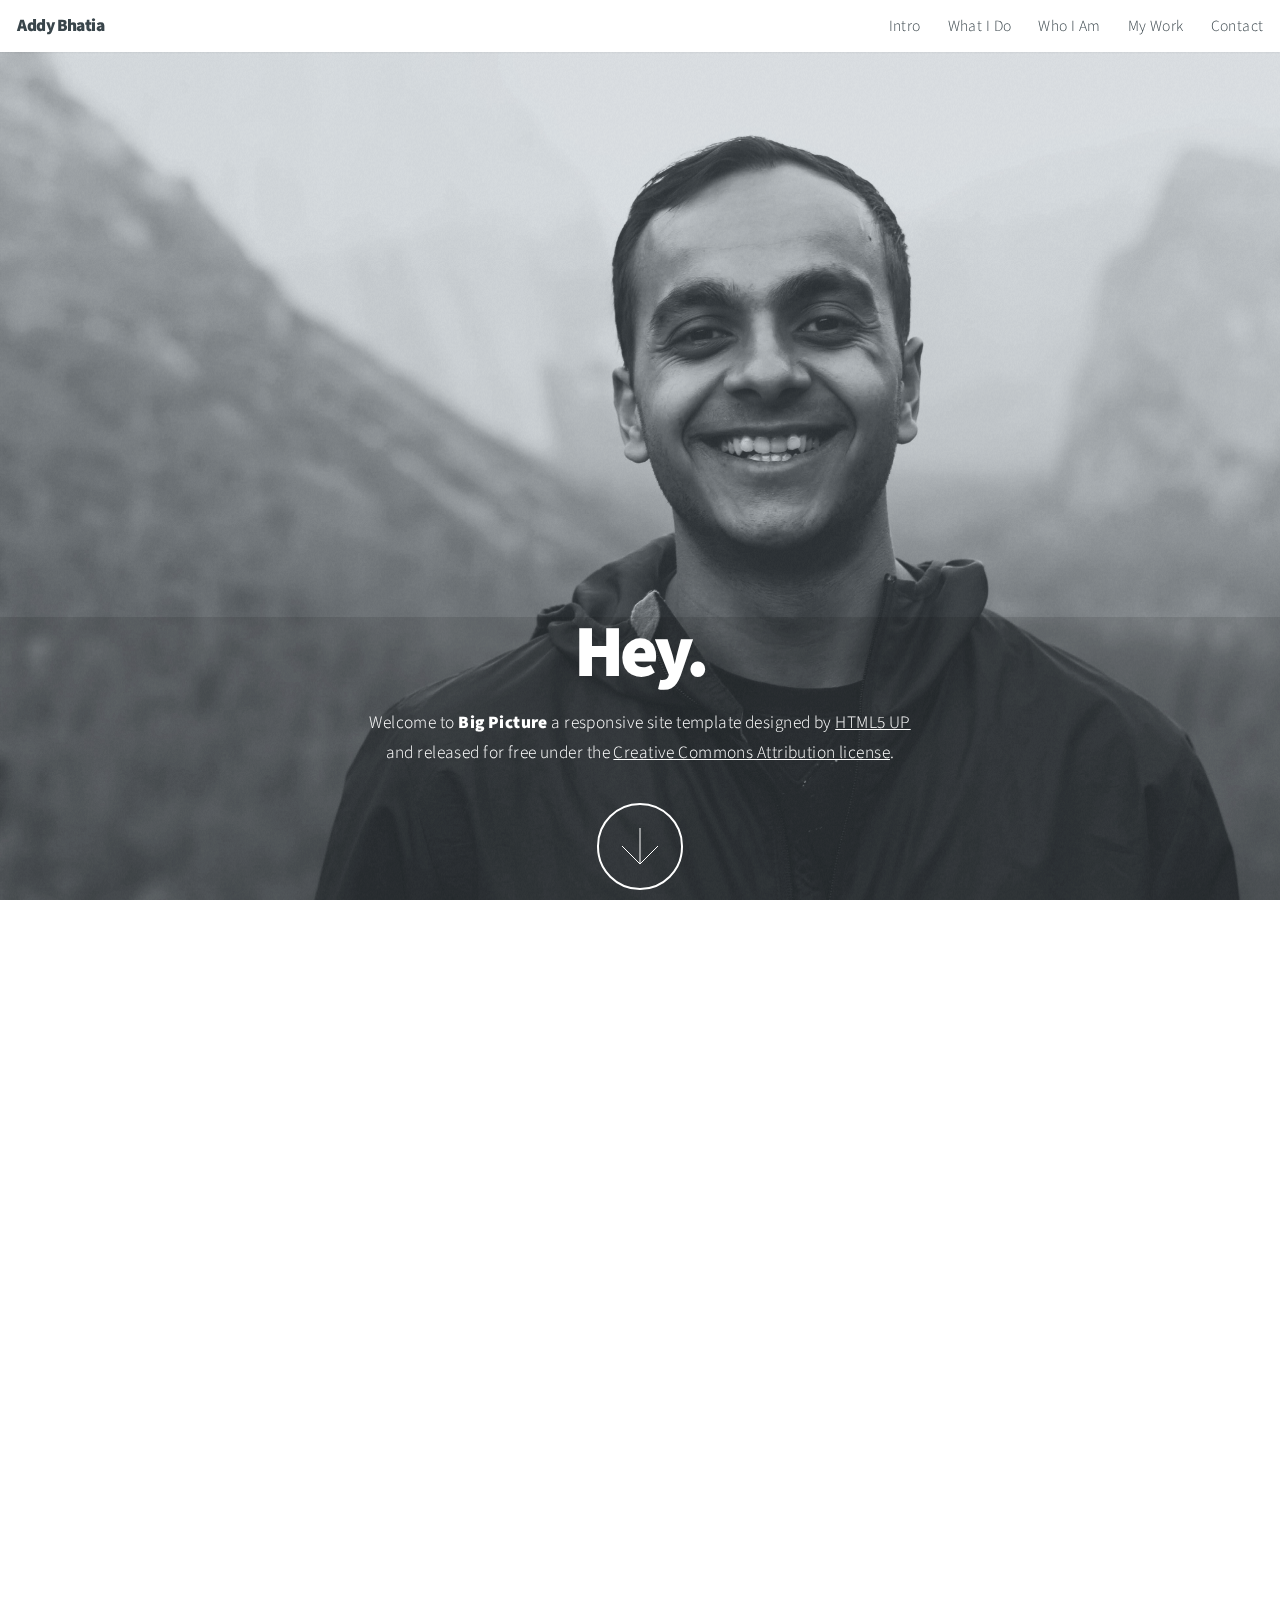
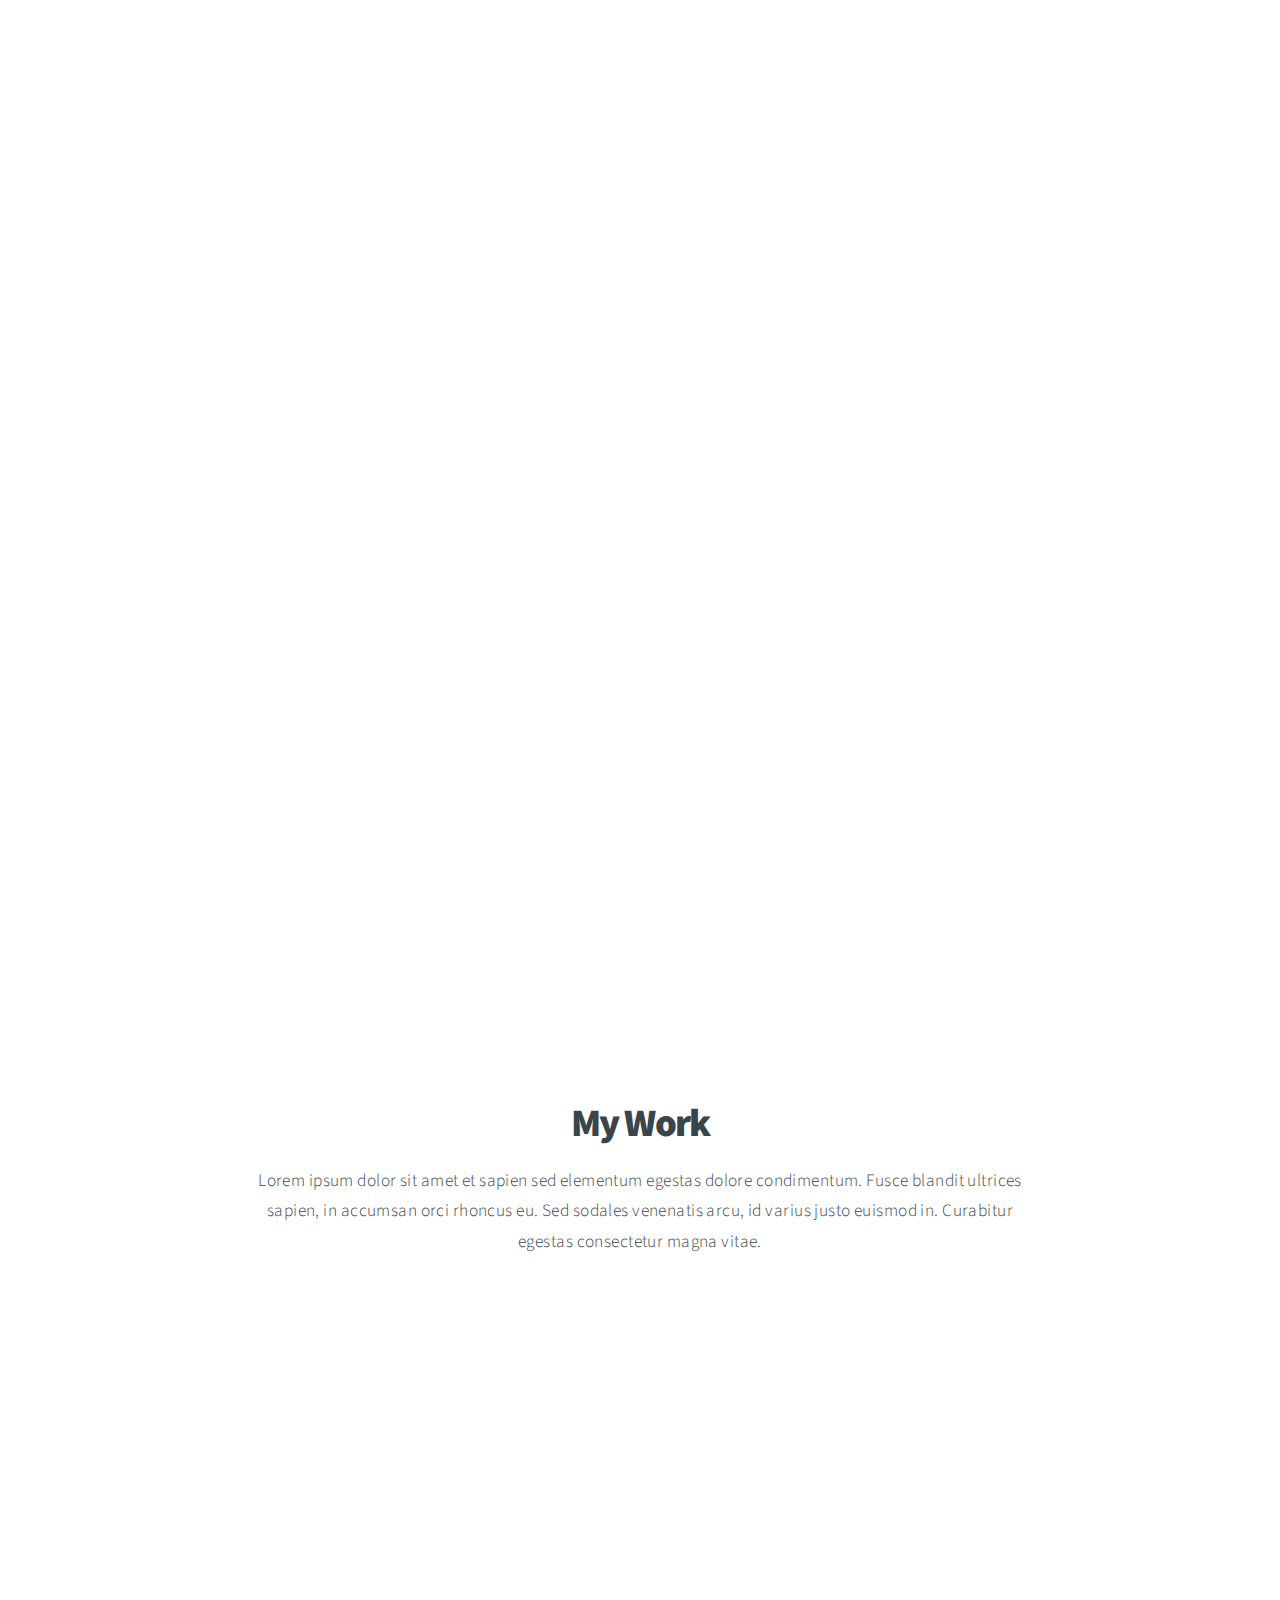
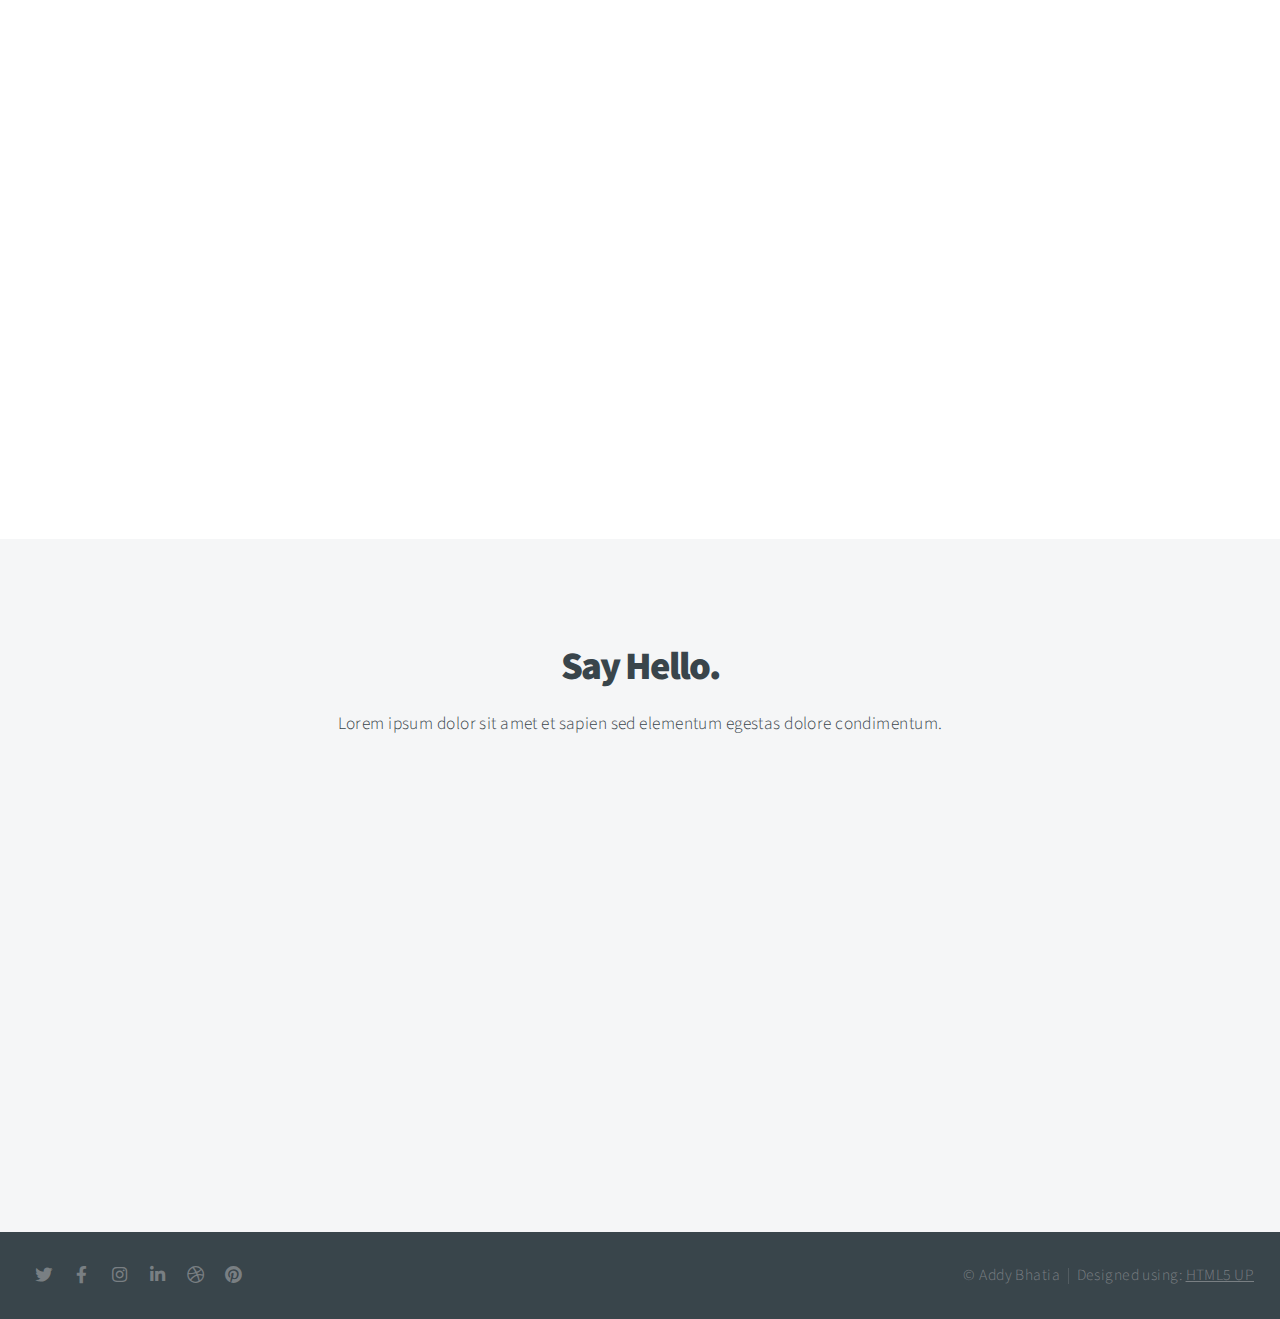
==== commit 5cf0ea47: "Import old site version, store template for reference" ====
--- a/html5up-big-picture/index.html
+++ b/html5up-big-picture/index.html
@@ -1,22 +1,18 @@
 <!DOCTYPE HTML>
-<!--
-	Big Picture by HTML5 UP
-	html5up.net | @ajlkn
-	Free for personal and commercial use under the CCA 3.0 license (html5up.net/license)
--->
 <html>
 	<head>
 		<title>Big Picture by HTML5 UP</title>
 		<meta charset="utf-8" />
 		<meta name="viewport" content="width=device-width, initial-scale=1, user-scalable=no" />
 		<link rel="stylesheet" href="assets/css/main.css" />
+		<!-- <meta http-equiv="refresh" content="10">   -->
 		<noscript><link rel="stylesheet" href="assets/css/noscript.css" /></noscript>
 	</head>
 	<body class="is-preload">
 
 		<!-- Header -->
-			<header id="header">
-				<h1>Big Picture</h1>
+			<header id="header" class="dark">
+				<h1>Addy Bhatia</h1>
 				<nav>
 					<ul>
 						<li><a href="#intro">Intro</a></li>
@@ -30,9 +26,9 @@
 
 		<!-- Intro -->
 			<section id="intro" class="main style1 dark fullscreen">
-				<div class="content">
+				<div class="content" id="intro-bar">
 					<header>
-						<h2>Hey.</h2>
+						<h2 style="-webkit-text-stroke: 0px rgba(0,0,0,0.2)">Hey.</h2>
 					</header>
 					<p>Welcome to <strong>Big Picture</strong> a responsive site template designed by <a href="https://html5up.net">HTML5 UP</a><br />
 					and released for free under the <a href="https://html5up.net/license">Creative Commons Attribution license</a>.</p>
@@ -140,7 +136,7 @@
 
 				<!-- Menu -->
 					<ul class="menu">
-						<li>&copy; Untitled</li><li>Design: <a href="https://html5up.net">HTML5 UP</a></li>
+						<li>&copy; Addy Bhatia</li><li>Designed using: <a href="https://html5up.net">HTML5 UP</a></li>
 					</ul>
 
 			</footer>
--- a/html5up-big-picture/assets/css/main.css
+++ b/html5up-big-picture/assets/css/main.css
@@ -2250,6 +2250,15 @@
 		background-position: top left, bottom center;
 		background-repeat: repeat, no-repeat;
 	}
+	#intro-bar {
+		background-color: rgba(0, 0, 0, 0.1);
+		position: absolute;
+		bottom: 0;
+		align-content: center;
+		width: 100vw;
+		min-width: 100%;
+		padding: 0 20px 0 20px;
+	}
 
 /* One */
 
